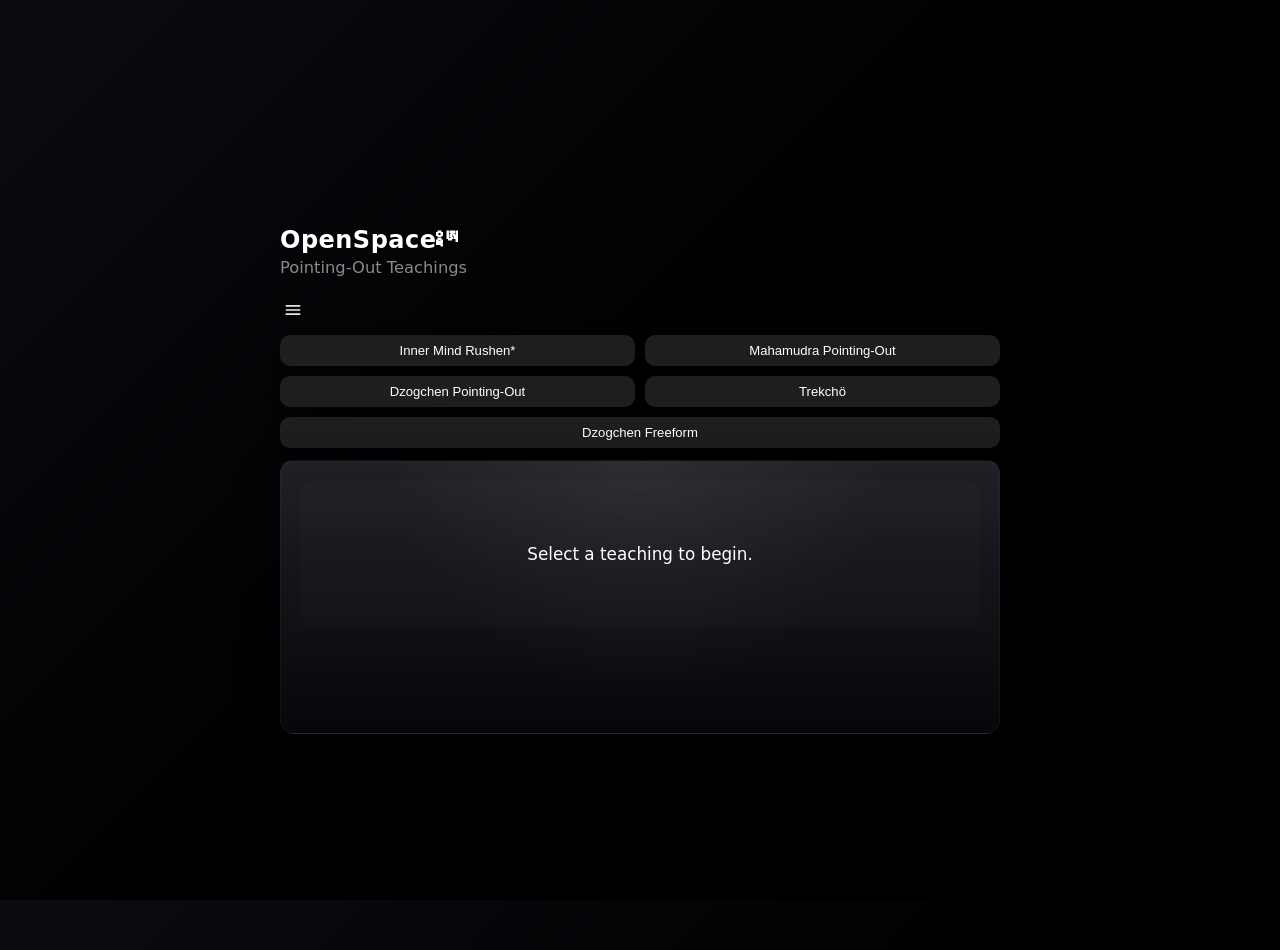
==== index.html @ 403510e9 "Update index.html" ====
<!DOCTYPE html>
<html lang="en">
<head>
  <meta charset="utf-8" />
  <meta name="viewport" content="width=device-width,initial-scale=1" />
  <title>OpenSpace — Pointing-Out Teachings (V8)</title>
  <style>
    :root{
      --bg:#000000;
      --fg:#ffffff;
      --muted:#8a8a8a;
      --cardTop:rgba(32,32,40,0.92);
      --cardBottom:rgba(8,8,12,0.88);
      --btn:#1e1e1e;
      --btnHover:#2b2b2b;
      --radius:14px;
    }

    html, body {
      height: 100%;
      margin: 0;
      padding: 0;
      overflow: hidden; /* prevents vertical scrolling entirely */
    }
    
    body {
      font-family: system-ui, -apple-system, BlinkMacSystemFont, "SF Pro Text", "Segoe UI", Roboto, "Helvetica Neue", Arial, sans-serif;
    
      background: linear-gradient(
        135deg,
        #0b0b12 0%,
        #000000 50%,
        #000000 100%
      );
    
      color: var(--fg);
    
      display: flex;
      justify-content: center;
      align-items: center;
    
      padding-top: 50px;   /* slightly reduced for better fit */
      padding-bottom: 0;   /* unnecessary with overflow hidden */
    }
    
    #container{
      width:min(720px,96vw);
      max-width:820px;
      margin-top: -40px;   /* ← moves the centered content upward just a bit */
    }

    /* Header: OpenSpace (big) + subtitle + info icon */
    #headerColumn{
      display:flex;
      flex-direction:column;
      gap:4px;
      margin-bottom:14px;
    }

    #titleMain{
      margin:0;
      font-weight:700;
      font-size:1.5rem;
      line-height:1.2;
      letter-spacing:0.02em;
    }

    #subHeaderRow{
      display:flex;
      align-items:center;
      justify-content:space-between;
      gap:10px;
    }

    #titleSub{
      margin:0;
      font-weight:500;
      font-size:1.02rem;
      white-space:nowrap;
      overflow:hidden;
      text-overflow:ellipsis;
      color:var(--muted);
    }

    #infoBtn{
      flex:0 0 auto;
      width:22px;
      height:22px;
      border-radius:50%;
      border:none;
      padding:0;
      background:transparent;
      cursor:pointer;
      display:none; /* shown when a teaching is selected */
      background-image:url("data:image/svg+xml,%3Csvg xmlns='http://www.w3.org/2000/svg' width='22' height='22' viewBox='0 0 24 24' stroke='%23ffffff' stroke-width='2' fill='none' stroke-linecap='round' stroke-linejoin='round'%3E%3Ccircle cx='12' cy='12' r='9'/%3E%3Cline x1='12' y1='10' x2='12' y2='16'/%3E%3Ccircle cx='12' cy='7' r='1'/%3E%3C/svg%3E");
      background-repeat:no-repeat;
      background-position:center;
      background-size:18px;
      opacity:0.85;
      transition:opacity .15s ease, transform .15s ease;
    }
    #infoBtn:hover{ opacity:1; transform:translateY(-1px); }

    /* Sound row under subtitle */
    #soundRow{
      display:flex;
      justify-content:flex-end;
      margin-top:2px;
    }
    #soundBtn{
      width:22px;
      height:22px;
      border-radius:50%;
      border:none;
      padding:0;
      background:transparent;
      cursor:pointer;
      display:inline-block;
      background-repeat:no-repeat;
      background-position:center;
      background-size:18px;
      opacity:0.75;
      transition:opacity .15s ease, transform .15s ease;
    }
    #soundBtn:hover{
      opacity:1;
      transform:translateY(-1px);
    }

    .mode-extra-button {
      background: var(--btn);
      color: var(--fg);
      border: none;
      padding: 10px 16px;
      border-radius: 10px;
      margin: 10px 0;
      cursor: pointer;
      font-size: 1rem;
      width: 100%;
      transition: background .15s, transform .15s;
    }
    
    .mode-extra-button:hover {
      background: var(--btnHover);
      transform: translateY(-1px);
    }

    /* Card: floating, gradient, soft shadow */
    #card{
      background:linear-gradient(180deg, var(--cardTop), var(--cardBottom));
      padding:20px 20px 22px 20px;
      border-radius:var(--radius);
      box-shadow:0 12px 40px rgba(0,0,0,.45);
      position:relative;
      backdrop-filter:blur(8px);
      border:1px solid rgba(255,255,255,0.04);
      transition:transform .25s ease, box-shadow .25s ease;
    }
    #card::before{
      content:"";
      position:absolute;
      inset:0;
      background:
        radial-gradient(circle at top, rgba(255,255,255,0.07) 0, transparent 55%),
        linear-gradient(to bottom, rgba(255,255,255,0.02), transparent 40%);
      pointer-events:none;
      opacity:0.8;
    }
    #card:hover{
      transform:translateY(-2px);
      box-shadow:0 16px 48px rgba(0,0,0,.55);
    }

    #content{
      min-height:110px;
      display:flex;
      align-items:center;
      justify-content:center;
      padding:18px;
      border-radius:12px;
      background:rgba(255,255,255,0.01);
      color:var(--fg);
      font-size:1.05rem;
      line-height:1.5;
      text-align:center;
      opacity:1;
      transition:opacity .45s ease;
    }

    .controls{
      display:flex;
      gap:12px;
      align-items:center;
      justify-content:center;
      margin-top:16px;
    }

    button{
      background:var(--btn);
      color:var(--fg);
      border:none;
      padding:10px 14px;
      border-radius:10px;
      cursor:pointer;
      font-size:0.95rem;
      transition:
        opacity .12s,
        transform .12s,
        background .12s,
        box-shadow .12s;
      box-shadow:0 4px 12px rgba(0,0,0,0.4);
    }
    button:hover:not(:disabled){
      background:var(--btnHover);
      transform:translateY(-1px);
      box-shadow:0 6px 18px rgba(0,0,0,0.5);
    }
    button:disabled{
      opacity:.32;
      cursor:default;
      background:#0a0a0a;
      color:var(--muted);
      box-shadow:none;
    }

    #stepBtn,#cycleBtn{
      width:52px;
      height:52px;
      border-radius:12px;
      font-size:18px;
      padding:0;
    }

    #anchorBtn{
      width:38px;
      height:34px;
      border-radius:8px;
      padding:0;
      display:flex;
      align-items:center;
      justify-content:center;
      background-image:url("data:image/svg+xml,%3Csvg xmlns='http://www.w3.org/2000/svg' width='24' height='24' viewBox='0 0 24 24' stroke='%23ffffff' stroke-width='2' fill='none' stroke-linecap='round' stroke-linejoin='round'%3E%3Ccircle cx='12' cy='6' r='2'/%3E%3Cpath d='M12 8v10'/%3E%3Cpath d='M6 14c0 3.3 2.7 6 6 6s6-2.7 6-6'/%3E%3Cpath d='M6 14l2 2'/%3E%3Cpath d='M18 14l-2 2'/%3E%3C/svg%3E");
      background-repeat:no-repeat;
      background-position:center;
      background-size:20px;
    }

    /* Menu toggle + menu bar (left-aligned, small) */
    #menuToggleRow{
      display:flex;
      justify-content:flex-start;
      margin-bottom:6px;
    }
    #menuToggleBtn{
      width:26px;
      height:26px;
      padding:0;
      border-radius:8px;
      background:transparent;
      box-shadow:none;
      background-image:url("data:image/svg+xml,%3Csvg xmlns='http://www.w3.org/2000/svg' viewBox='0 0 24 24' stroke='%23ffffff' stroke-width='2' fill='none' stroke-linecap='round'%3E%3Cline x1='4' y1='7' x2='20' y2='7'/%3E%3Cline x1='4' y1='12' x2='20' y2='12'/%3E%3Cline x1='4' y1='17' x2='20' y2='17'/%3E%3C/svg%3E");
      background-repeat:no-repeat;
      background-position:center;
      background-size:20px;
      opacity:0.9;
      transition:opacity .12s ease, transform .12s ease, background .12s ease;
    }
    #menuToggleBtn:hover{
      opacity:1;
      transform:translateY(-1px);
    }

    #menuBar {
      display: flex;
      flex-wrap: wrap;
      justify-content: center;
      gap: 10px;
    
      /* NEW — add consistent spacing above and below */
      margin-top: 12px;
      margin-bottom: 12px;
    }
    
    #menuBar button {
      flex: 1 1 calc(50% - 10px);
      text-align: center;
      padding: 8px 10px;
      font-size: 0.82rem;
    }
    
    #menuBar button:hover {
      background:rgba(255,255,255,0.10);
      border-color:rgba(255,255,255,0.15);
      transform:translateY(-1px);
    }
    
    /* Anchor area */
    #anchorArea{
      margin-top:12px;
      min-height:46px;
      display:flex;
      align-items:center;
      justify-content:center;
    }
    #anchorText{
      opacity:0;
      transition:opacity 15000ms ease;
      color:var(--muted);
      text-align:center;
      max-width:82%;
      font-size:0.95rem;
      line-height:1.45;
    }

    /* Info modal */
    #infoModal{
      display:none;
      position:fixed;
      top:0; left:0; width:100%; height:100%;
      background:rgba(0,0,0,0.75);
      z-index:1100;
      align-items:center;
      justify-content:center;
      padding:20px;
      box-sizing:border-box;
    }
    #infoModalContent{
      background:rgba(10,10,12,0.96);
      color:var(--fg);
      padding:18px;
      border-radius:12px;
      max-width:420px;
      width:100%;
      max-height:80%;
      overflow:auto;
      position:relative;
      box-shadow:0 18px 50px rgba(0,0,0,.7);
      font-size:0.95rem;
      line-height:1.45;
      border:1px solid rgba(255,255,255,0.05);
    }
    #closeModal{
      position:absolute;
      top:10px;
      right:12px;
      font-size:18px;
      background:none;
      border:none;
      color:var(--muted);
      cursor:pointer;
    }
    #infoTitle{
      margin-top:0;
      margin-bottom:6px;
      font-size:1.02rem;
      font-weight:600;
    }

    @media (max-width:480px){
      #content{ font-size:0.98rem; min-height:84px }
      #stepBtn, #cycleBtn{ width:48px; height:48px; font-size:18px }
      #titleMain{ font-size:1.35rem; }
      #titleSub{ font-size:0.98rem; }
    }
  </style>
</head>
<body>
  <div id="container">
    <!-- Header -->
    <div id="headerColumn">
      <h1 id="titleMain">OpenSpace ཨཱཿ</h1>
      <div id="subHeaderRow">
        <h2 id="titleSub">Pointing-Out Teachings</h2>
        <button id="infoBtn" aria-label="Help"></button>
      </div>
      <div id="soundRow">
        <button id="soundBtn" aria-label="Toggle sound"></button>
      </div>
    </div>

    <!-- Menu toggle -->
    <div id="menuToggleRow">
      <button id="menuToggleBtn" aria-label="Toggle teaching menu"></button>
    </div>

    <!-- Teaching selector: Trekchö, Mahamudra, Freeform (Freeform last) -->
    <div id="menuBar">
      <button id="rushenBtn">Inner Mind Rushen*</button>
      <button id="mahaBtn">Mahamudra Pointing-Out</button>
      <button id="dzPOBtn">Dzogchen Pointing-Out</button>
      <button id="trekchoBtn">Trekchö</button>
      <button id="dzogchenBtn">Dzogchen Freeform</button>
    </div>

    <div id="card">
      <div id="content">Select a teaching to begin.</div>

      <div class="controls" aria-hidden="false">
        <button id="stepBtn" aria-label="Step" disabled style="display:none;">●</button>
        <button id="cycleBtn" aria-label="Next iteration" disabled style="display:none;">○</button>
      </div>

      <div style="display:flex;flex-direction:column;align-items:center">
        <div style="margin-top:10px;">
          <button id="anchorBtn" aria-label="Anchor" disabled style="display:none;"></button>
        </div>
        <div id="anchorArea"><div id="anchorText"></div></div>
      </div>
    </div>
  </div>

  <!-- Info modal -->
  <div id="infoModal" role="dialog" aria-hidden="true">
    <div id="infoModalContent">
      <button id="closeModal" aria-label="Close help">×</button>
      <h3 id="infoTitle">How this works</h3>
      <div id="infoBody"></div>
    </div>
  </div>

  <script>
    /* ---------- Audio setup ---------- */
    let audioCtx = null;
    let soundEnabled = true;
    let schumannNodes = null;
    // Rushen module state
    let currentRushenIndex = 0;
    let currentRushenPath = null;

    const SOUND_ICON_ON =
      "data:image/svg+xml,%3Csvg xmlns='http://www.w3.org/2000/svg' width='22' height='22' viewBox='0 0 24 24' stroke='%23ffffff' stroke-width='2' fill='none' stroke-linecap='round' stroke-linejoin='round'%3E%3Cpolygon points='5 9 9 9 12 6 12 18 9 15 5 15 5 9'/%3E%3Cpath d='M16 10c1.333 1.333 1.333 2.667 0 4'/%3E%3Cpath d='M18.5 7.5c2.5 2.5 2.5 6.5 0 9'/%3E%3C/svg%3E";

    const SOUND_ICON_OFF =
      "data:image/svg+xml,%3Csvg xmlns='http://www.w3.org/2000/svg' width='22' height='22' viewBox='0 0 24 24' stroke='%23ffffff' stroke-width='2' fill='none' stroke-linecap='round' stroke-linejoin='round'%3E%3Cpolygon points='5 9 9 9 12 6 12 18 9 15 5 15 5 9'/%3E%3Cline x1='16' y1='9' x2='20' y2='13'/%3E%3Cline x1='20' y1='9' x2='16' y2='13'/%3E%3C/svg%3E";

    function ensureAudioCtx(){
      if(!audioCtx){
        audioCtx = new (window.AudioContext || window.webkitAudioContext)();
      }
    }

    function playChime() {
      if (!soundEnabled) return;
    
      ensureAudioCtx();
    
      const osc = audioCtx.createOscillator();
      const gain = audioCtx.createGain();
    
      osc.type = "sine";
      osc.frequency.setValueAtTime(528, audioCtx.currentTime);
    
      gain.gain.setValueAtTime(0.18, audioCtx.currentTime);
      gain.gain.exponentialRampToValueAtTime(0.0008, audioCtx.currentTime + 3.5);
    
      osc.connect(gain).connect(audioCtx.destination);
    
      osc.start();
      osc.stop(audioCtx.currentTime + 3.6);
    }

    function startSchumann(){
      ensureAudioCtx();
      stopSchumann();
      if(audioCtx.state === "suspended") audioCtx.resume();

      const carrier = audioCtx.createOscillator();
      carrier.type = "sine";
      carrier.frequency.value = 126; // Hz

      const gain = audioCtx.createGain();
      gain.gain.value = 0.15;

      const mod = audioCtx.createOscillator();
      mod.type = "sine";
      mod.frequency.value = 7.83; // Schumann resonance

      const modGain = audioCtx.createGain();
      modGain.gain.value = 0.07; // pulsing depth

      mod.connect(modGain).connect(gain.gain);
      carrier.connect(gain).connect(audioCtx.destination);

      carrier.start();
      mod.start();

      schumannNodes = { carrier, mod, gain, modGain };
    }

    function stopSchumann(){
      if(schumannNodes){
        try {
          schumannNodes.carrier.stop();
          schumannNodes.mod.stop();
        } catch(e){}
        schumannNodes = null;
      }
    }

    function playSolfeggio(freq){
      ensureAudioCtx();
      if(audioCtx.state === "suspended") audioCtx.resume();

      const osc = audioCtx.createOscillator();
      const gain = audioCtx.createGain();

      osc.type = "sine";
      osc.frequency.value = freq;

      const now = audioCtx.currentTime;
      gain.gain.setValueAtTime(0, now);
      gain.gain.linearRampToValueAtTime(0.15, now + 0.15);
      gain.gain.linearRampToValueAtTime(0, now + 0.45);

      osc.connect(gain).connect(audioCtx.destination);
      osc.start(now);
      osc.stop(now + 0.6);
    }

    function playPhaseTone(phase){
      if(!soundEnabled) return;
      // Dzogchen phases: 0→396, 1→417, 2→528, 3→639 Hz
      //if(phase === 0) /*playSolfeggio(396);*/
      //else if(phase === 1) /*playSolfeggio(417);*/
      //else if(phase === 2) /*playSolfeggio(528);*/
      //else if(phase === 3) /*playSolfeggio(639);*/
    }

    // ---------------------------
    // INNER MIND RUSHEN MODULE
    // ---------------------------
    
    const rushenIntro = [
      "Inner Mind Rushen is a preliminary practice, whose revelation is found across spiritual traditions.",
      "Settle the body. Let breath fall into its natural rhythm. No need to improve anything.",
      "Allow the gaze to relax open — not focused, not unfocused. Simply open.",
      "Let attention become spacious without effort, without narrowing onto any object.",
      "Notice that whatever appears — sensations, thoughts, emotions — is already occurring within this open knowing.",
      "This practice reveals that awareness was present in every moment of your life, even before you ever looked for it."
    ];
    
    const rushenWide = [
      "Let attention spread wide. Not focused, not narrow, not aimed.",
      "Allow sensations, sounds, and thoughts to arise naturally within a wide, effortless field.",
      "As attention relaxes, the background that holds all experience becomes more evident.",
      "Awareness is not created. It is already here.",
      "This openness has been described in many traditions: early Buddhism, Vedanta, Sufi witnessing, Christian contemplative prayer, Taoist non-striving, indigenous sky-mind practices, etc.",
      "Different words, same recognition.",
      "Rest without modifying anything. Let the natural clarity show itself."
    ];
    
    const rushenImagery = [
      "Hold a simple mental image lightly: a stone, a cup, a leaf — distinct enough to sense, but without strain.",
      "Ask gently: 'Where is this occurring?'",
      "Do not think the answer. Let attention move toward the felt location of the image.",
      "Search the body: head, throat, chest, belly, spine, hands, feet. Notice where the image seems to be happening.",
      "Then search outward: in front, behind, above, below, and to both sides.",
      "Let attention feel into the 'where' — as if sensing something closer than thought or sensation.",
      "Notice how the image dissolves or slips away.",
      "Attend to what the image dissolved into. That vanishing reveals something important."
    ];
    
    const rushenResolve = [
      "If mind cannot be found in the body or in space, notice what remains.",
      "A knowing that does not come from a location.",
      "A clarity closer than breath.",
      "A presence that has been here in every moment of your life.",
      "This is why so many traditions describe awakening as recognition rather than attainment.",
      "Open, clear, locationless awareness is not created. It was never absent.",
      "Rest naturally in this unconstructed openness.",
      "Do not try to hold it. Do not describe it. Do not chase it.",
      "Let the natural state show itself without interference."
    ];
    
    /* ---------- Dzogchen Freeform pools ---------- */
    const phenomena = [
      "Notice the next thought that appears.","Notice the next emotion that surfaces.","Notice any bodily sensation you can feel.",
      "Notice the first sound you hear right now.","Notice a memory that comes to mind.","Notice a fleeting image in your mind.",
      "Notice an impulse or urge that arises.","Notice tension or relaxation in your body.","Notice any taste, smell, or subtle sensation.",
      "Notice the feeling of your posture.","Notice a judgment or evaluation as it arises.","Notice any desire or aversion appearing.",
      "Notice a flicker of attention in your mind.","Notice a pause, blank, or gap in thought.","Notice the flow of breath without changing it.",
      "Notice a subtle feeling of comfort or discomfort.","Notice curiosity arising in your awareness.","Notice agitation or restlessness.",
      "Notice a fleeting visual impression in the environment.","Notice an internal dialogue or narrative forming.","Notice a small ache or ease in the body.",
      "Notice a passing preference or dislike.","Notice the edges of your attention.","Notice a faint mental image that appears.",
      "Notice the sound your clothes or chair makes.","Notice a recent thought about the future.","Notice the feeling behind a remembered word.",
      "Notice the subtle holding in your hands or fingers.","Notice any urge to look away or avoid.","Notice a gentle warmth or coolness in the skin.",
      "Notice the light changing in the room.","Notice the rhythm of your heartbeat.","Notice the space between breaths.",
      "Notice a smell from the environment.","Notice a memory from childhood.","Notice a small muscle twitch.",
      "Notice your feet touching the floor.","Notice your hands resting.","Notice the temperature in your fingers.",
      "Notice the sound of your own breathing.","Notice the weight of your body on the chair.","Notice subtle thoughts passing.",
      "Notice tension in your jaw or face.","Notice a shift in your posture.","Notice your eyelids and gaze.",
      "Notice a fleeting emotion briefly.","Notice a color you hadn’t observed.","Notice a lingering mental image.",
      "Notice subtle movement in your hands.","Notice a background noise appearing.","Notice a faint smell lingering.",
      "Notice a mental habit.","Notice the pulse in your temples.","Notice any urge to adjust your body.",
      "Notice the temperature of your breath.","Notice the sense of balance in sitting.","Notice the horizon or edge of vision.",
      "Notice a faint itch or touch.","Notice the tension in shoulders or neck.",
      "Notice subtle emotional tones beneath thoughts.","Notice the texture of the present moment.","Notice openness behind sensation.",
      "Notice the movement of attention itself.","Notice how sound arises unbidden.","Notice stillness behind all motion.",
      "Notice the immediate presence before labeling.","Notice the rawness of perception.","Notice how a thought fades on its own.",
      "Notice the boundary between self and sensation dissolving."
    ];

    const spaceCues = [
      "Now notice the space in which that appears.","Shift from the arising object to the openness it inhabits.",
      "Let the image soften; sense the formless ground hosting it.","Notice the simple knowing that doesn't grab the content.",
      "Sense the ungraspable background where this shows up.","Without changing anything, sense the openness that's aware.",
      "Notice how the appearance is simply occurring in this field.","Feel the space that is present even when form is vivid.",
      "Note the clarity that notices without effort.","Allow attention to rest in the open knowing around the object.",
      "Sense the nonreferential space behind the appearance.","Notice that the space doesn't need the content to be itself.",
      "Notice the stillness that contains motion and thought.","Sense how this shows up and shows itself without you doing anything.",
      "Let the background be known as background, not a new object.",
      "Notice the mind’s awareness as the container.","Observe the openness holding all forms.","Feel the spaciousness beneath thoughts.",
      "Rest in the awareness observing itself.","Notice the clarity pervading the mental landscape.","Allow the openness to be self-evident.",
      "Notice how objects arise and dissolve in space.","Sense the field where attention rests naturally.","Notice the horizon of awareness encompassing everything.",
      "Allow the mind’s natural presence to be felt.","Notice the luminous clarity behind sensations.","Rest in the unbounded ground of mind.",
      "Notice the gap between mental events.","Observe how awareness remains unshaken.","Sense the non-dual openness of this moment.",
      "Notice that awareness has no edges.","Sense the expanse that holds even contraction.","Notice how appearances float in openness.",
      "Feel the inseparability of space and movement.","Sense the vividness and spaciousness as one.","Notice the transparency of the arising phenomenon.",
      "Let the openness reveal itself as naturally present.","Rest in the boundlessness that is already here."
    ];

    const revelationCues = [
      "This openness wasn't created just now.","You didn't produce this space — it's already present.",
      "The object arose and passed; the knowing remained.","The openness is unchanged by whatever appears.",
      "You cannot step outside this awareness — it's the ground of all.","This seeing is not something you must assemble.",
      "Even when unnoticing occurs, it too arises in the same space.","No addition is required for this to be present.",
      "This is not a state to obtain; it is what appears in all states.","Recognize that nothing could be missing from this field.",
      "This awareness is prior to concept.","Notice the primordial clarity is always present.","The ground of mind is luminous and open.",
      "All arising is within the natural state.","No effort can create this space; it simply is.","Even confusion arises in this openness.",
      "Recognize the immediacy of presence.","No object can limit this awareness.","This is the natural state, already complete.",
      "Everything unfolds within awareness without interference.","Awareness does not come or go.","The clarity of mind is timeless.",
      "The ground is self-revealing.","The nature of awareness is inseparable from its display.",
      "Nothing can obscure the essence, only your noticing.","All movement is the radiance of awareness.","Rigpa is present even when unnoticed.",
      "The essence has never been altered."
    ];

    const restingCues = [
      "Rest here for a moment.","Let everything be exactly as it is.","No need to hold the view; notice it holds itself.",
      "There's nothing to maintain and nothing to lose.","Simply remain in this effortless openness.","Allow the moment to be as it is without doing.",
      "Stay with the felt sense of not having to fix anything.","Breathe lightly and rest in what is aware.",
      "Allow awareness to rest naturally.","Notice the ease of simply being.","No need to interfere with experience.",
      "Rest in the natural rhythm of mind.","Let each moment be sufficient unto itself.","Feel the spaciousness beneath all phenomena.",
      "Notice the effortless continuity of presence.","Relax into the unconditioned ground of mind.",
      "Let stillness reveal itself.","Rest as the space in which sensations arise.","Let the vividness of experience rest on its own.",
      "Do nothing and let awareness remain as it is.","Rest in the inseparability of openness and clarity.",
      "Let the ground of being support itself.","Relax all effort, even subtle effort.","Let experience be self-liberating."
    ];

    const anchorCues = [
      "In Dzogchen we discover that the root of the mind is awareness or rigpa. This is our true condition. — Namkhai Norbu Rinpoche",
      "When we recognize that the seemingly object nature of reality is nothing different than the subject nature of mind, which is rigpa, it is called enlightenment. — Dzogchen Ponlop Rinpoche",
      "Whatever arises in the mind … just let it be, and it will naturally release itself. — Patrul Rinpoche",
      "The nature of mind is Buddha from the very beginning. — Padmasambhava",
      "This openness was not created just now. — Traditional Dzogchen teaching",
      "Rest in natural great peace. — Traditional Dzogchen teaching",
      "All phenomena are empty, and the nature of mind is already clear. — Tulku Urgyen Rinpoche",
      "In the state of non-dual awareness, nothing is lacking. — Tulku Urgyen Rinpoche",
      "The mind's essence is like space: limitless, luminous, and ungraspable. — Longchenpa",
      "Know the ground; it is free of all elaboration. — Longchenpa",
      "Those who realize the mind see the essence beyond form. — Saraha",
      "Do not seek outside; the essence is here, present as awareness. — Tilopa",
      "All experiences are manifestations of the innate awareness; recognize it as such. — Tilopa",
      "Whatever you meet, meet it as the display of awareness. — Traditional pointer",
      "Look directly at the mind that knows. — Traditional pointer",
      "Not two — awareness and display are inseparable. — Traditional pointer",
      "Open and empty, this is the natural presence. — Traditional pointer",
      "Do not become attached to the appearance; rest in the openness. — Traditional pointer",
      "The view is the simplicity of what is already present. — Traditional pointer"
    ];

    /* ---------- Mahamudra and Trekchö teaching sequences ---------- */

    const mahamudraSteps = [
      "Sit comfortably. Let the body be at ease, not rigid.",
      "Eyes open, gaze slightly lowered. Chin gently tucked, head a little back.",
      "Relax the jaw. Lips slightly apart, tongue resting on the palate.",
      "Let the breath be natural. In-breath a bit shorter than the out-breath.",
      "Feel the weight of the body supported by the seat. Nothing to hold up.",
      "Let the gaze fall along the line of the nose. Thoughts tend to slow on their own.",
      "Notice how attention follows the gaze. Downward softens, upward speeds up.",
      "Allow the whole posture to settle into a sense of simple presence.",
      "Now notice a faint thought arising. Do not finish it. Just see it appear.",
      "See how that thought dissolves as soon as it appears, leaving nothing behind.",
      "Notice a sensation in the body. It too arises, changes, and vanishes.",
      "Notice a feeling or mood. Watch it move and shift without any solid core.",
      "All of this movement is happening within a background of stillness.",
      "Gently shift attention from the moving content to the unmoving background.",
      "Do this without tightening or searching — simply notice what does not move.",
      "Thoughts, sensations, and emotions are like ripples on a vast, still lake.",
      "The lake itself does not move, even while its surface plays.",
      "Let another thought arise and dissolve. See both the ripple and the lake at once.",
      "Notice that the ripple never leaves the lake; it is only the lake moving as a pattern.",
      "In the same way, movement in the mind never leaves stillness.",
      "Look closely at a single thought: does it have a beginning you can find?",
      "Does it have a solid middle? A stable end?",
      "Or is it just a momentary flicker, noticed and gone?",
      "See how one flicker seems to link to the next, forming a story.",
      "That linking is what we call discursive thought — a chain of tiny pulses.",
      "Now instead of following the chain, rest in the space in which the chain appears.",
      "Notice that this space does not come or go with each thought.",
      "Movement and stillness are not two different substances; they share one essence.",
      "The moving is just stillness playing as movement.",
      "Look between two thoughts. Notice the gap that is clear, open, and already present.",
      "Recognize that this gap is not produced by effort; it is simply revealed when not covered.",
      "Let attention rest in this gap, without trying to hold it.",
      "Even when the next thought arises, it arises inside this same openness.",
      "You do not fall out of the natural state when a thought appears.",
      "You have never left the nature of mind; only noticing wanders.",
      "Let noticing come to rest, as if the mind has sat down in its own place.",
      "There is nothing to improve here, nothing missing, nothing extra to add.",
      "Recognize directly: this open, aware, ungraspable stillness is Mahamudra."
    ];

    const trekchoSteps = [
      "Sit or stand in any stable, relaxed posture. Let the body be natural.",
      "Drop the project of fixing or improving yourself, just for this moment.",
      "Without changing anything, notice that there is simple knowing already here.",
      "Sounds are known, sensations are known, thoughts are known — effortlessly.",
      "Turn gently toward this knowing itself, rather than the objects it knows.",
      "Look directly at the one who is aware. Do you find a shape or color?",
      "You cannot locate awareness as a thing, yet experience is undeniably present.",
      "This presence is self-existing: it did not start just now, and it is not produced by effort.",
      "Let thoughts arise as they wish, like clouds drifting through a wide sky.",
      "Do not follow the thoughts. Do not block the thoughts. Let them be.",
      "Notice how each thought appears in this knowing and dissolves back into it.",
      "The knowing is not stained or improved by any particular thought.",
      "Emotions may surge like weather, but the open sky does not become the storm.",
      "Let sensations, feelings, and images play freely, like reflections in a clear mirror.",
      "The mirror does not prefer one reflection over another.",
      "Now look again at the basic knowing. Is it inside the body or outside?",
      "Notice that 'inside' and 'outside' are just ideas appearing in the same knowing.",
      "Awareness has no edge you can touch, no center you can point to.",
      "This open, centerless knowing is already free of anything you might add.",
      "Whatever appears — thought, sound, sensation — is the display of this very awareness.",
      "There is nothing apart from this display that needs to be found.",
      "See how, the moment you look for a solid self, nothing definite can be located.",
      "That unfindability is not a lack; it is primordial purity.",
      "All elaborate stories about yourself are adornments on this simple knowing.",
      "Trekchö means cutting through that elaboration in a single, direct seeing.",
      "Right now, relax all effort to edit experience. Let it be exactly as it is.",
      "Notice that awareness is not doing anything special; it is naturally present.",
      "Even confusion or doubt appears within this same clarity.",
      "There is no need to remove thoughts to rest in awareness.",
      "Awareness and its display are not two separate things.",
      "Rest as this open, empty, vividly knowing presence, without improving it.",
      "Each time you notice you were caught in a story, simply relax back into this knowing.",
      "The ground has never been altered by the stories that pass across it.",
      "This is Trekchö: relaxing completely into primordial purity, just as you are."
    ];

    const dzogchenPOSteps = [
      "Take one soft inhale and exhale. Let the breath settle into its own rhythm.",
      "Let the gaze relax open — not focused, not unfocused, simply at ease.",
      "Let attention rest wide, without narrowing on any object or sensation.",
      "Notice awareness already present before you try to do anything.",
      "Let effort soften. Openness is not produced — it is revealed.",
      "Allow experiences to appear within awareness without pulling at them.",
      "Look gently for the one who is aware and see that nothing solid is found.",
      "Notice that the searcher is also just an appearance within awareness.",
      "Rest in the openness that remains when you stop aiming attention.",
      "Recognize that trying to look at awareness is still a conceptual gesture.",
      "Instead, let awareness recognize itself by being exactly as it is.",
      "Allow the sense of me to appear just as any other sensation.",
      "Notice that this sense of self is also held within wide open awareness.",
      "See how thoughts about being the doer arise and dissolve on their own.",
      "Let the feeling of ownership relax; nothing here requires a controller.",
      "Notice that awareness is present before the thought of I arises, and after it fades.",
      "Rest as the knowing in which the sense of self appears and disappears.",
      "Let appearances move like reflections on water — vivid and transparent.",
      "Notice that openness does not change when thoughts or self-images move.",
      "Relax all effort to shape experience; natural mind needs no adjustment.",
      "Recognize stillness and movement as inseparable within this clarity.",
      "Simply remain in this uncontrived presence — nothing to hold, nothing to fix."
    ];

    /* ---------- shuffle helper ---------- */
    function createShuffler(arr){
      let pool = [...arr];
      return function(){
        if(pool.length === 0) pool = [...arr];
        const idx = Math.floor(Math.random()*pool.length);
        const item = pool[idx];
        pool.splice(idx,1);
        return item;
      };
    }

    const pickPhenomena = createShuffler(phenomena);
    const pickSpace = createShuffler(spaceCues);
    const pickRevelation = createShuffler(revelationCues);
    const pickResting = createShuffler(restingCues);
    const pickAnchor = createShuffler(anchorCues);

    /* ---------- state & elements ---------- */
    let teachingMode = null; // 'dzogchen' | 'mahamudra' | 'trekcho' | null
    let phase = 0;
    const maxPhase = 4;

    let mahaIndex = 0;
    let trekIndex = 0;
    let dzPOIndex = 0;

    const elContent = document.getElementById('content');
    const stepBtn = document.getElementById('stepBtn');
    const cycleBtn = document.getElementById('cycleBtn');
    const anchorBtn = document.getElementById('anchorBtn');
    const anchorText = document.getElementById('anchorText');

    const infoBtn = document.getElementById('infoBtn');
    const soundBtn = document.getElementById('soundBtn');
    soundBtn.style.display = "inline-block";
    const infoModal = document.getElementById('infoModal');
    const infoTitle = document.getElementById('infoTitle');
    const infoBody = document.getElementById('infoBody');
    const closeModal = document.getElementById('closeModal');

    const rushenBtn = document.getElementById('rushenBtn');
    const dzogchenBtn = document.getElementById('dzogchenBtn');
    const mahaBtn = document.getElementById('mahaBtn');
    const trekchoBtn = document.getElementById('trekchoBtn');
    const dzPOBtn  = document.getElementById('dzPOBtn');

    const menuBar = document.getElementById('menuBar');
    const menuToggleBtn = document.getElementById('menuToggleBtn');

    updateSoundUI();
    
    let menuExpanded = true;

    let anchorTimeout = null;

    function clearModeExtras(){
      document.querySelectorAll('.mode-extra-button').forEach(btn => btn.remove());
    }

    /* fade helpers */
    function fadeTextFast(newText){ // Dzogchen: 1000ms
      elContent.style.transition = 'opacity 1000ms ease';
      elContent.style.opacity = '0';
      setTimeout(()=>{
        elContent.textContent = newText;
        elContent.style.opacity = '1';
      }, 800);
    }

    function fadeTextSlow(newText){ // Trekchö + Mahamudra: 1500ms
      elContent.style.transition = 'opacity 1500ms ease';
      elContent.style.opacity = '0';
      setTimeout(()=>{
        elContent.textContent = newText;
        elContent.style.opacity = '1';
      }, 1500);
    }

    /* ---------- sound UI ---------- */
    function updateSoundUI(){
      if(!soundBtn) return;
      soundBtn.style.opacity = soundEnabled ? '1' : '0.75';
      soundBtn.style.backgroundImage = "url('" + (soundEnabled ? SOUND_ICON_ON : SOUND_ICON_OFF) + "')";
    }

    soundBtn.addEventListener('click', ()=>{
      soundEnabled = !soundEnabled;
      ensureAudioCtx();
      if(audioCtx.state === "suspended") audioCtx.resume();

      if(soundEnabled){
        if(teachingMode === 'mahamudra' || teachingMode === 'trekcho'){
          //startSchumann();
        }
      } else {
        //stopSchumann();
      }
      updateSoundUI();
    });

    /* ---------- menu toggle ---------- */
    menuToggleBtn.addEventListener('click', ()=>{
      menuExpanded = !menuExpanded;
      menuBar.style.display = menuExpanded ? 'flex' : 'none';
    });

    function collapseMenu(){
      menuExpanded = false;
      menuBar.style.display = 'none';
    }

    function expandMenu(){
      menuExpanded = true;
      menuBar.style.display = 'flex';
    }

    /* ---------- mode setters ---------- */

    function showDzogchenControls(){
      stepBtn.style.display = 'inline-block';
      cycleBtn.style.display = 'inline-block';
      anchorBtn.style.display = 'inline-block';
      stepBtn.disabled = false;
      cycleBtn.disabled = true;
      anchorBtn.disabled = true;
      infoBtn.style.display = 'inline-block';
      soundBtn.style.display = 'inline-block';
    }

    function showMahamudraControls(){
      stepBtn.style.display = 'inline-block';
      cycleBtn.style.display = 'none';
      anchorBtn.style.display = 'none';
      stepBtn.disabled = false;
      cycleBtn.disabled = true;
      anchorBtn.disabled = true;
      infoBtn.style.display = 'inline-block';
      soundBtn.style.display = 'inline-block';
      //if(soundEnabled) /*startSchumann();*/
    }

    function showTrekchoControls(){
      stepBtn.style.display = 'inline-block';
      cycleBtn.style.display = 'none';
      anchorBtn.style.display = 'none';
      stepBtn.disabled = false;
      cycleBtn.disabled = true;
      anchorBtn.disabled = true;
      infoBtn.style.display = 'inline-block';
      soundBtn.style.display = 'inline-block';
      //if(soundEnabled) /*startSchumann();*/
    }

    function showDzogchenPOControls(){
      stepBtn.style.display = 'inline-block';
      cycleBtn.style.display = 'none';
      anchorBtn.style.display = 'none';
      stepBtn.disabled = false;
      cycleBtn.disabled = true;
      anchorBtn.disabled = true;
      infoBtn.style.display = 'inline-block';
      soundBtn.style.display = 'inline-block';
      //if(soundEnabled) /*startSchumann();*/
    }

    function setModeDzogchen(){
      teachingMode = 'dzogchen';
      phase = 0;
      clearModeExtras();
      ///*stopSchumann();*/ // no continuous hum in Dzogchen
      showDzogchenControls();
      fadeTextFast('Click the left dot (●) to step through the first iteration.');
      collapseMenu();
      playChime();
    }

    function setModeMahamudra(){
      teachingMode = 'mahamudra';
      mahaIndex = 0;
      clearModeExtras();
      showMahamudraControls();
      fadeTextSlow('Mahamudra Pointing-Out — click the dot (●) to begin.');
      collapseMenu();
      playChime();
    }

    function setModeDzogchenPO(){
      teachingMode = 'dzogchenPO';
      dzPOIndex = 0;
      clearModeExtras();
      showDzogchenPOControls();
      fadeTextSlow('Dzogchen Pointing-Out — click the dot (●) to begin.');
      collapseMenu();
      playChime();
    }

    function setModeTrekcho(){
      teachingMode = 'trekcho';
      trekIndex = 0;
      clearModeExtras();
      showTrekchoControls();
      fadeTextSlow('Trekchö — click the dot (●) to begin.');
      collapseMenu();
      playChime();
    }

    dzogchenBtn.addEventListener('click', setModeDzogchen);
    mahaBtn.addEventListener('click', setModeMahamudra);
    trekchoBtn.addEventListener('click', setModeTrekcho);
    dzPOBtn.addEventListener('click', setModeDzogchenPO);
    rushenBtn.addEventListener('click', () => {
      teachingMode = "rushen";
      playChime();
      collapseMenu();
    
      stepBtn.disabled = true;   // locked until method chosen
      cycleBtn.disabled = true;
      anchorBtn.disabled = true;
    
      currentRushenIndex = 0;
      currentRushenPath = null;
    
      fade(rushenIntro[currentRushenIndex]);
    
      showRushenMethodButtons();
    });
    
    /* ---------- info modal content ---------- */
    function setInfoContent(){
      if(teachingMode === 'mahamudra'){
        infoTitle.textContent = 'Mahamudra Pointing-Out';
        infoBody.innerHTML = "<p>This module walks you through a Mahamudra-style pointing-out sequence in small, experiential steps. It emphasizes recognizing the basic clarity of mind within ordinary experience.</p><p>Click the left dot (●) to move through the steps. When the teaching completes, you can choose another module from the menu.</p>";
      } else if(teachingMode === 'dzogchenPO'){
        infoTitle.textContent = 'Dzogchen Pointing-Out';
        infoBody.innerHTML = "<p>This module distills a Dzogchen pointing-out instruction into short, direct steps. It emphasizes relaxing attention wide open, seeing the sense of self as an appearance within awareness, and recognizing natural mind without effort.</p><p>Click the left dot (●) to move through the steps at your own pace. When the teaching completes, you can choose another module from the menu.</p>";
      } else if(teachingMode === 'trekcho'){
        infoTitle.textContent = 'Trekchö Cutting-Through';
        infoBody.innerHTML = "<p>This module offers a simple Trekchö-style cutting-through: relaxing all effort, recognizing the basic knowing already here, looking directly at awareness, and seeing the unfindable yet vivid nature of self and phenomena.</p><p>The steps do not build a state; they point again and again to primordial purity (kadak) as it is. Let the lines land lightly; rest as the open, aware presence they indicate.</p>";
      } else if(teachingMode === 'dzogchen'){
        infoTitle.textContent = 'Dzogchen Freeform';
        infoBody.innerHTML = "<p>Dzogchen Freeform steps through four phases with the left dot: <em>phenomenon → space → revelation → rest</em>. Each iteration invites you to notice a concrete appearance, then the space that holds it, then the nature of that openness, and finally a short period of resting.</p><p>When one full iteration is complete, the left dot disables and the right dot becomes available to start the next iteration. At that same moment an anchor (a short lineage quote) becomes available — press it once to receive a pointer that fades in and out over 30 seconds.</p><p>These are pointers only, not a substitute for direct instruction with a qualified teacher.</p>";
      }
      else if (teachingMode === "rushen") {
        infoTitle.textContent = "Inner Mind Rushen* (Preliminary Practice)";
        infoBody.innerHTML =
          "<p>Inner Mind Rushen is a foundational Dzogchen preliminary used to clear habitual obscurations and prepare attention for direct recognition. It is recommended as the first module for new users.</p>";
      }
    }

    infoBtn.addEventListener('click', ()=>{
      if(!teachingMode) return;
      setInfoContent();
      infoModal.style.display = 'flex';
      infoModal.setAttribute('aria-hidden','false');
    });

    closeModal.addEventListener('click', ()=>{
      infoModal.style.display = 'none';
      infoModal.setAttribute('aria-hidden','true');
    });

    /* ---------- interactions ---------- */
    function fade(newText){
      elContent.style.transition = 'opacity 1500ms ease';
      elContent.style.opacity = '0';
      setTimeout(()=>{
        elContent.textContent = newText;
        elContent.style.opacity = '1';
      }, 1500);
    }
    
    function step(){
      if(!teachingMode) return;

      if (teachingMode === "rushen") {
        // Intro phase before branching
        if (!currentRushenPath) {
          if (currentRushenIndex < rushenIntro.length) {
            fade(rushenIntro[currentRushenIndex]);
            currentRushenIndex++;
            return;
          } else {
            return; // waiting for method choice
          }
        }
      
        // After method selection
        let arr = currentRushenPath === "wide" ? rushenWide : rushenImagery;
      
        if (currentRushenIndex < arr.length) {
          fade(arr[currentRushenIndex]);
          currentRushenIndex++;
          return;
        }
      
        // Resolution phase
        let offset = currentRushenIndex - arr.length;
        if (offset < rushenResolve.length) {
          fade(rushenResolve[offset]);
          currentRushenIndex++;
          return;
        }
      
        // Completed module
        playChime();
        fade("Inner Mind Rushen complete.");
        expandMenu();
        stepBtn.disabled = true;
        cycleBtn.disabled = true;
        anchorBtn.disabled = true;
        teachingMode = null;
        return;
      }
      
      // Mahamudra mode
      if(teachingMode === 'mahamudra'){
        if(mahaIndex < mahamudraSteps.length){
          fadeTextSlow(mahamudraSteps[mahaIndex++]);
          if(mahaIndex >= mahamudraSteps.length){
            stepBtn.disabled = true;
            showMahamudraCompletion();
          }
        }
        return;
      }

      // Trekchö mode
      if(teachingMode === 'trekcho'){
        if(trekIndex < trekchoSteps.length){
          fadeTextSlow(trekchoSteps[trekIndex++]);
          if(trekIndex >= trekchoSteps.length){
            stepBtn.disabled = true;
            showTrekchoCompletion();
          }
        }
        return;
      }

      // Dzogchen Pointing-Out mode
      if(teachingMode === 'dzogchenPO'){
        if(dzPOIndex < dzogchenPOSteps.length){
          fadeTextSlow(dzogchenPOSteps[dzPOIndex++]);
          if(dzPOIndex >= dzogchenPOSteps.length){
            stepBtn.disabled = true;
            showDzogchenPOCompletion();
          }
        }
        return;
      }

      // Dzogchen freeform mode
      if(teachingMode === 'dzogchen'){
        let text = '';
        if(phase === 0) text = pickPhenomena();
        else if(phase === 1) text = pickSpace();
        else if(phase === 2) text = pickRevelation();
        else if(phase === 3) text = pickResting();

        /*playPhaseTone(phase);*/
        fadeTextFast(text);
        phase++;

        if(phase >= maxPhase){
          // iteration complete
          stepBtn.disabled = true;
          cycleBtn.disabled = false;
          anchorBtn.disabled = false;
        }
        return;
      }
    }

    function cycle(){
      if(cycleBtn.disabled || teachingMode !== 'dzogchen') return;

      // start next Dzogchen iteration
      phase = 0;
      cycleBtn.disabled = true;
      anchorBtn.disabled = true;
      stepBtn.disabled = false;

      /*playPhaseTone(0);*/
      fadeTextFast(pickPhenomena());
      phase = 1;
    }

    function showAnchor(){
      if(anchorBtn.disabled || teachingMode !== 'dzogchen') return;

      anchorBtn.disabled = true;

      if(anchorTimeout) {
        clearTimeout(anchorTimeout);
        anchorTimeout = null;
      }

      anchorText.textContent = pickAnchor();
      playChime();
      anchorText.style.opacity = '1';

      anchorTimeout = setTimeout(()=>{
        anchorText.style.opacity = '0';
        anchorTimeout = setTimeout(()=>{
          anchorText.textContent = '';
          if(!cycleBtn.disabled) anchorBtn.disabled = false;
          anchorTimeout = null;
        }, 15000);
      }, 15000);
    }

    function showMahamudraCompletion(){
      fadeTextSlow('Mahamudra teaching complete.');
      stepBtn.disabled = true;
      expandMenu();
      playChime();
    }

    function showTrekchoCompletion(){
      fadeTextSlow('Trekchö teaching complete.');
      stepBtn.disabled = true;
      expandMenu();
      playChime();
    }

    function showDzogchenPOCompletion(){
      fadeTextSlow('Dzogchen Pointing-Out teaching complete.');
      stepBtn.disabled = true;
      expandMenu();
      playChime();
    }

    function showRushenMethodButtons() {
      const card = document.getElementById("card");
    
      const wideBtn = document.createElement("button");
      
      wideBtn.textContent = "Wide Attention Method";
      wideBtn.className = "mode-extra-button";
      wideBtn.id = "wideBtn";
      const imagBtn = document.createElement("button");
      imagBtn.textContent = "Imagery Search Method";
      imagBtn.className = "mode-extra-button";
      imagBtn.id = "imagBtn";
      wideBtn.onclick = () => {
        //playChime();
        
        teachingMode = "rushen";
        currentRushenPath = "wide";
        currentRushenIndex = 0;
        removeRushenMethodButtons();
        
        stepBtn.style.display = "inline-block";
        stepBtn.disabled = false;
        //stepBtn.style.opacity = "1";
        //stepBtn.style.pointerEvents = "auto";
        
        //dot.style.opacity = "1";
        //textArea.style.opacity = "1";
      
        fade("Wide Attention — click the dot (●) to continue.");
      };
    
      imagBtn.onclick = () => {
        //playChime();
        
        teachingMode = "rushen";
        currentRushenPath = "imagery";
        currentRushenIndex = 0;
        removeRushenMethodButtons();
        
        stepBtn.style.display = "block";
        stepBtn.disabled = false;
        //stepBtn.style.opacity = "1";
        //stepBtn.style.pointerEvents = "auto";
        
        //dot.style.opacity = "1";
        //textArea.style.opacity = "1";
      
        fade("Imagery Search — click the dot (●) to continue.");
      };
    
      card.appendChild(wideBtn);
      card.appendChild(imagBtn);
    }
    
    function removeRushenMethodButtons() {
      const wideBtn = document.getElementById("wideBtn");
      const imagBtn = document.getElementById("imagBtn");
      if (wideBtn) wideBtn.remove();
      if (imagBtn) imagBtn.remove();
    }

    /* ---------- wiring ---------- */
    stepBtn.addEventListener('click', step);
    cycleBtn.addEventListener('click', cycle);
    anchorBtn.addEventListener('click', showAnchor);

    document.addEventListener('keydown', (e)=>{
      if(e.key === 'Enter' || e.key === ' ') {
        if(!stepBtn.disabled && teachingMode) { e.preventDefault(); step(); }
        else if(!cycleBtn.disabled && teachingMode === 'dzogchen') { e.preventDefault(); cycle(); }
      }
      if(e.key === 'a' || e.key === 'A'){ if(!anchorBtn.disabled && teachingMode === 'dzogchen') showAnchor(); }
      if(e.key === 'i' || e.key === 'I'){
        if(!teachingMode) return;
        setInfoContent();
        infoModal.style.display = (infoModal.style.display === 'flex' ? 'none' : 'flex');
      }
    });

    // initial state: menu expanded, no teaching selected; controls + info hidden
    menuBar.style.display = 'flex';
    stepBtn.disabled = true;
    cycleBtn.disabled = true;
    anchorBtn.disabled = true;
    infoBtn.style.display = 'none';
    soundBtn.style.display = 'none';
    soundBtn.style.backgroundImage = "url('" + SOUND_ICON_OFF + "')";
    updateSoundUI();
  </script>
</body>
</html>
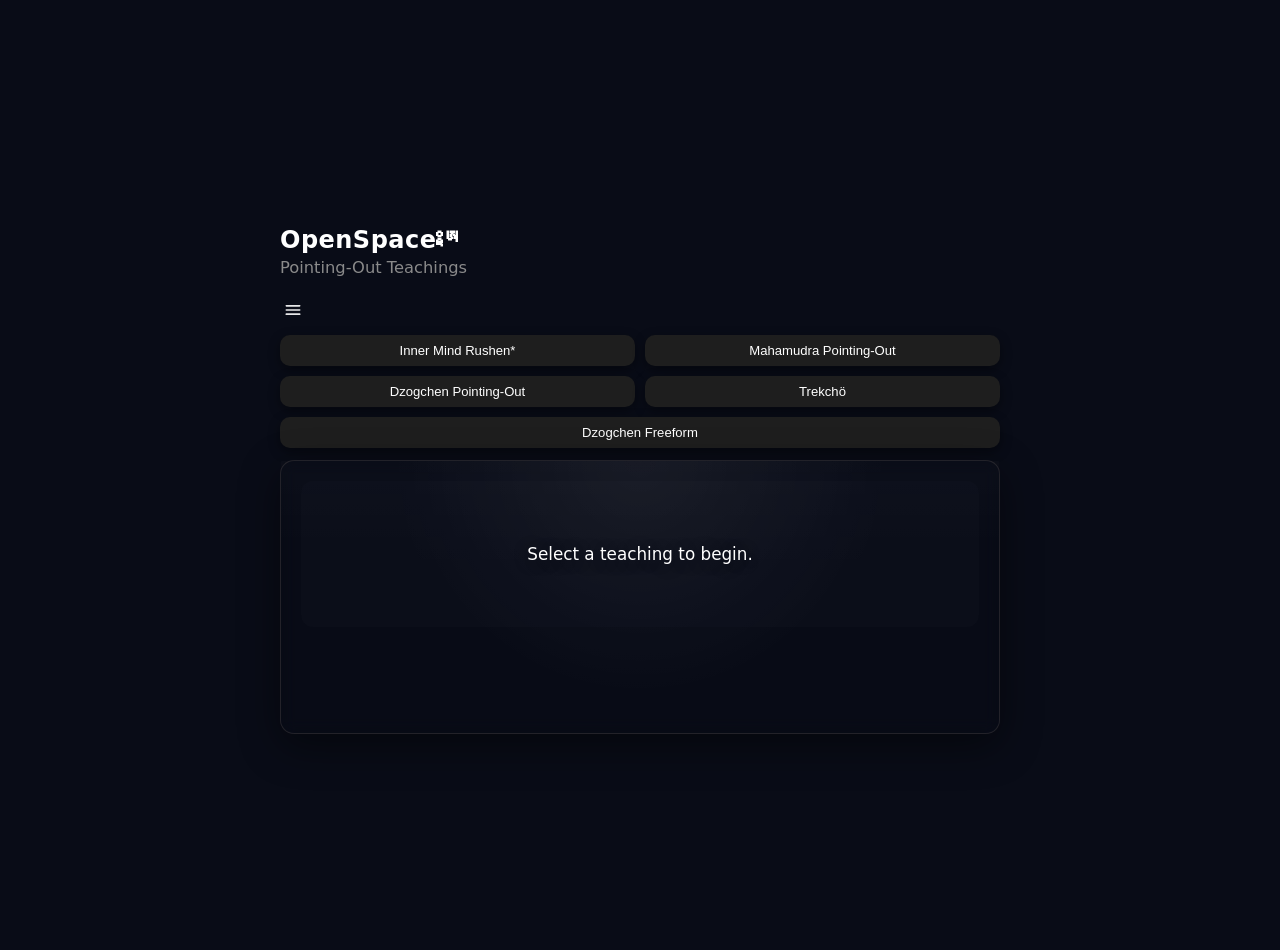
==== commit c8a0cd74: "Update index.html" ====
--- a/index.html
+++ b/index.html
@@ -1,5 +1,6 @@
 <!DOCTYPE html>
 <html lang="en">
+<link rel="stylesheet" href="./openspace-atmosphere.css">
 <head>
   <meta charset="utf-8" />
   <meta name="viewport" content="width=device-width,initial-scale=1" />
@@ -536,7 +537,8 @@
       "Allow the gaze to relax open — not focused, not unfocused. Simply open.",
       "Let attention become spacious without effort, without narrowing onto any object.",
       "Notice that whatever appears — sensations, thoughts, emotions — is already occurring within this open knowing.",
-      "This practice reveals that awareness was present in every moment of your life, even before you ever looked for it."
+      "This practice reveals that awareness was present in every moment of your life, even before you ever looked for it.",
+      "~Please select a revealing method below~"
     ];
     
     const rushenWide = [
@@ -927,6 +929,18 @@
       //if(soundEnabled) /*startSchumann();*/
     }
 
+    function showRushenControls(){
+      stepBtn.style.display = 'inline-block';
+      cycleBtn.style.display = 'none';
+      anchorBtn.style.display = 'none';
+      stepBtn.disabled = false;
+      cycleBtn.disabled = true;
+      anchorBtn.disabled = true;
+      infoBtn.style.display = 'inline-block';
+      soundBtn.style.display = 'inline-block';
+      //if(soundEnabled) /*startSchumann();*/
+    }
+    
     function showDzogchenPOControls(){
       stepBtn.style.display = 'inline-block';
       cycleBtn.style.display = 'none';
@@ -988,17 +1002,22 @@
       teachingMode = "rushen";
       playChime();
       collapseMenu();
-    
-      stepBtn.disabled = true;   // locked until method chosen
-      cycleBtn.disabled = true;
-      anchorBtn.disabled = true;
+      clearModeExtras();
+      showRushenControls();
+      
+      //stepBtn.disabled = false; 
+      //cycleBtn.disabled = true;
+      //anchorBtn.disabled = true;
     
       currentRushenIndex = 0;
       currentRushenPath = null;
-    
-      fade(rushenIntro[currentRushenIndex]);
-    
-      showRushenMethodButtons();
+
+      fadeTextSlow('Inner Mind Rushen — click the dot (●) to begin.');
+      
+      // hide dot + cycle during intro
+      //document.querySelector(".controls").style.display = "none";
+    
+      // DO NOT show method buttons yet
     });
     
     /* ---------- info modal content ---------- */
@@ -1056,7 +1075,8 @@
             currentRushenIndex++;
             return;
           } else {
-            return; // waiting for method choice
+            showRushenMethodButtons();
+            return;
           }
         }
       
@@ -1206,6 +1226,8 @@
     }
 
     function showRushenMethodButtons() {
+      removeRushenMethodButtons();
+      
       const card = document.getElementById("card");
     
       const wideBtn = document.createElement("button");
@@ -1224,10 +1246,11 @@
         currentRushenPath = "wide";
         currentRushenIndex = 0;
         removeRushenMethodButtons();
-        
+
+        document.querySelector(".controls").style.display = "flex";
         stepBtn.style.display = "inline-block";
         stepBtn.disabled = false;
-        //stepBtn.style.opacity = "1";
+        stepBtn.style.opacity = "1";
         //stepBtn.style.pointerEvents = "auto";
         
         //dot.style.opacity = "1";
@@ -1243,10 +1266,11 @@
         currentRushenPath = "imagery";
         currentRushenIndex = 0;
         removeRushenMethodButtons();
-        
-        stepBtn.style.display = "block";
+
+        document.querySelector(".controls").style.display = "flex";
+        //stepBtn.style.display = "block";
         stepBtn.disabled = false;
-        //stepBtn.style.opacity = "1";
+        stepBtn.style.opacity = "1";
         //stepBtn.style.pointerEvents = "auto";
         
         //dot.style.opacity = "1";
@@ -1294,5 +1318,6 @@
     soundBtn.style.backgroundImage = "url('" + SOUND_ICON_OFF + "')";
     updateSoundUI();
   </script>
+  <script src="./openspace-atmosphere.js" defer></script>
 </body>
 </html>
--- a/openspace-atmosphere.css
+++ b/openspace-atmosphere.css
@@ -0,0 +1,24 @@
+/* OpenSpace atmospheric layer: deliberately does not reflow or replace V8 UI */
+:root { color-scheme: dark; }
+html,body { min-height:100%; }
+body { background:#090c17 !important; }
+#os-field { position:fixed; inset:0; width:100%; height:100%; z-index:0; pointer-events:none; opacity:.9; }
+#os-vignette { position:fixed; inset:0; pointer-events:none; z-index:0; background:radial-gradient(ellipse 85% 85% at 50% 48%,transparent 18%,rgba(2,5,13,.45) 100%); }
+#container { position:relative; z-index:1; }
+#card { position:relative; background:rgba(8,12,24,.32) !important; border:1px solid rgba(231,203,181,.12) !important; box-shadow:0 16px 75px rgba(2,3,10,.15); backdrop-filter:blur(7px); -webkit-backdrop-filter:blur(7px); }
+#content { text-shadow:0 2px 16px rgba(0,0,0,.4); }
+#os-tsk-btn { color:#e6d3cf; border-color:rgba(223,175,174,.37) !important; }
+#os-tsk-btn:hover { border-color:rgba(255,215,204,.75) !important; }
+#os-tsk-panel { color:#f4e9e4; text-align:center; padding:20px 12px 10px; }
+#os-tsk-eyebrow { font:500 10px/1.5 system-ui,sans-serif; text-transform:uppercase; letter-spacing:.27em; color:#d6b9ae; margin:0 0 25px; }
+#os-tsk-title { font:400 clamp(24px,5vw,38px)/1.2 Georgia,serif; letter-spacing:-.025em; margin:0 0 25px; }
+#os-tsk-text { white-space:pre-line; font:400 clamp(17px,2.3vw,21px)/1.85 Georgia,serif; max-width:640px; margin:auto; }
+#os-tsk-footer { display:flex; gap:16px; justify-content:center; align-items:center; margin:34px 0 5px; }
+.os-tsk-action { padding:12px 19px !important; border:1px solid rgba(220,191,177,.32) !important; border-radius:40px !important; background:rgba(19,22,37,.4) !important; color:#f0dfd9 !important; font:500 13px system-ui,sans-serif !important; cursor:pointer; min-height:44px; }
+.os-tsk-action:disabled { opacity:.3; cursor:default; }
+.os-tsk-action:focus-visible,#os-tsk-btn:focus-visible { outline:2px solid #e6b99c; outline-offset:3px; }
+#os-tsk-progress { font:11px system-ui,sans-serif; letter-spacing:.1em; color:#aa9ba4; font-variant-numeric:tabular-nums; }
+#os-atmosphere-toggle { position:fixed; right:15px; bottom:15px; z-index:4; border:1px solid rgba(241,216,203,.17); border-radius:40px; background:rgba(10,13,23,.5); backdrop-filter:blur(8px); color:#ded0ce; font:11px system-ui,sans-serif; padding:9px 12px; opacity:.55; cursor:pointer; }
+#os-atmosphere-toggle:hover,#os-atmosphere-toggle:focus-visible { opacity:1; }
+@media(max-width:600px) { #os-tsk-panel{padding:8px 0;} #os-tsk-eyebrow{margin-bottom:17px;} #os-tsk-title{margin-bottom:17px;} #os-tsk-footer{gap:10px;margin-top:24px;} .os-tsk-action{padding:11px 14px !important;} #os-atmosphere-toggle{bottom:7px;right:7px;} }
+@media(prefers-reduced-motion:reduce){#os-field{opacity:.7;}}
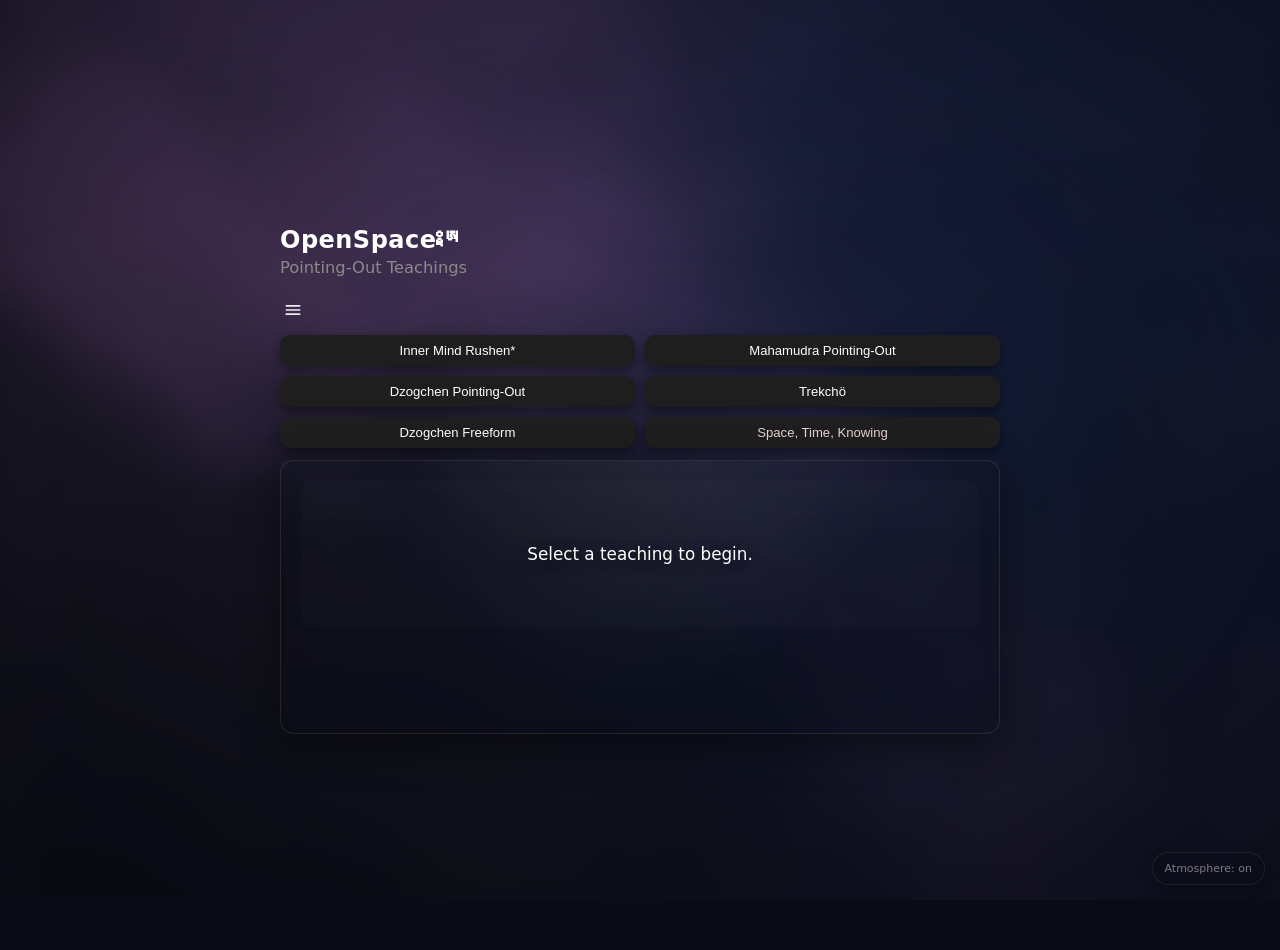
==== commit 3dbf1de5: "Update index.html" ====
--- a/index.html
+++ b/index.html
@@ -1,7 +1,7 @@
 <!DOCTYPE html>
 <html lang="en">
-<link rel="stylesheet" href="./openspace-atmosphere.css">
 <head>
+  <link rel="stylesheet" href="./openspace-atmosphere.css">
   <meta charset="utf-8" />
   <meta name="viewport" content="width=device-width,initial-scale=1" />
   <title>OpenSpace — Pointing-Out Teachings (V8)</title>
